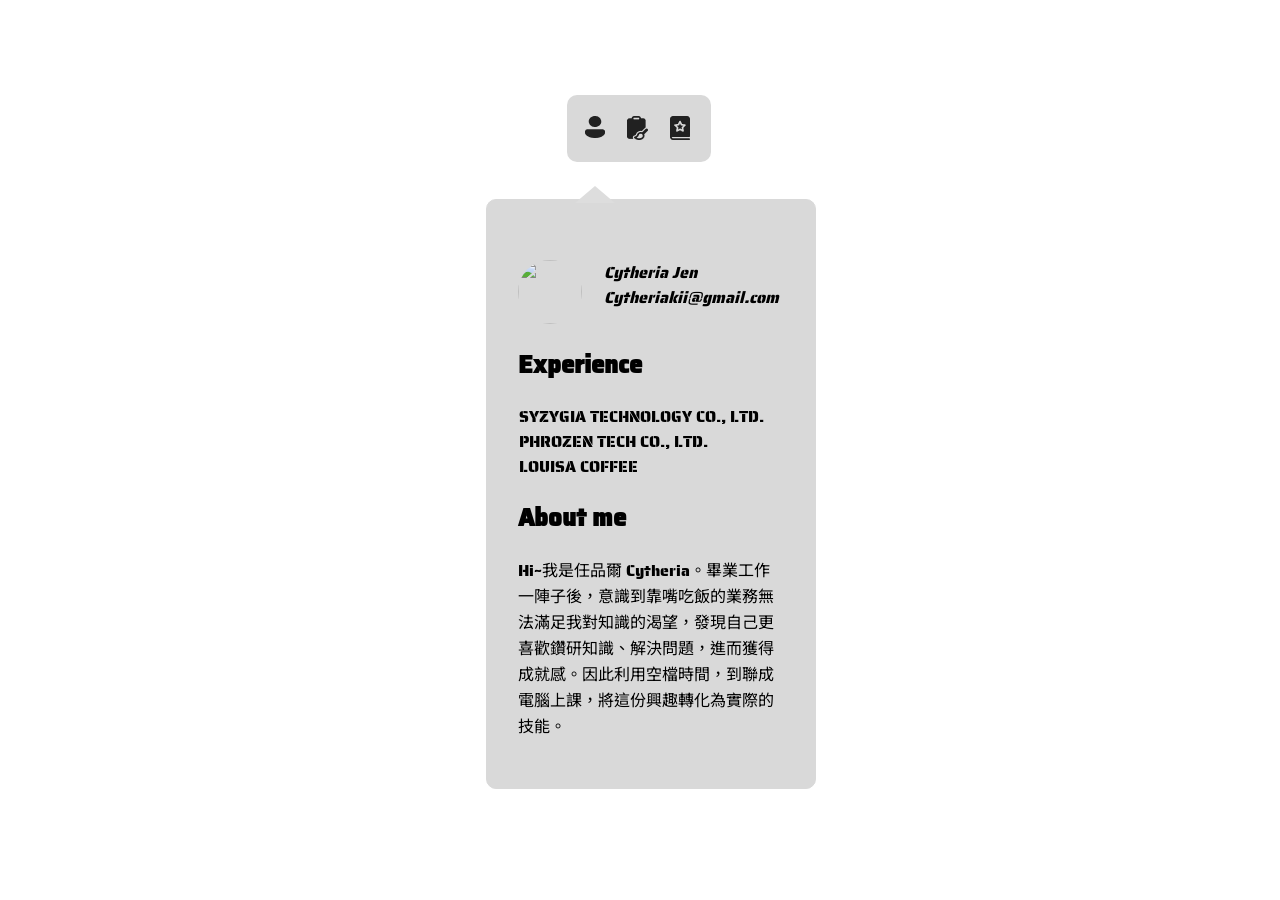
==== resume/profile.html @ a39e2670 "Phone style" ====
<!DOCTYPE html>
<html lang="en">
    <head>
        <meta charset="UTF-8">
        <title>Profile</title>
        <link rel="stylesheet" href="style.css">
        <link rel="stylesheet" href="../css/normalize.css">
    </head>
    <body>
        <main>
           <section>
               <header>
                   <div class="icons">
                       <a href="index.html"><img src="img/profile.png" alt=""></a>
                        <a href="project.html"><img src="img/project.png" alt=""></a>
                        <a href="ps-ai.html"><img src="img/ps%20ai.png" alt=""></a>
                   </div>
               </header>
               <article>
                   <address>
                       <div class="name_email">
                           <img src="img/%E4%BB%BB%E5%93%81%E7%88%BE_%E5%85%A9%E5%90%8B%E5%8D%8A%E8%BA%AB%E8%AD%89%E4%BB%B6%E7%85%A7%E9%9B%BB%E5%AD%90%E6%AA%94_%E5%A4%A7%E7%A0%94%E5%89%B5%E6%84%8F.jpg" width="64" alt="">
                           <ul>
                               <li>Cytheria Jen</li>
                               <li>Cytheriakii@gmail.com</li>
                           </ul>
                       </div>
                   </address>
                   <h2>Experience</h2>
                   <ul class="work_list">
                        <li>SYZYGIA TECHNOLOGY CO., LTD.</li>
                        <li>PHROZEN TECH CO., LTD.</li>
                        <li>LOUISA COFFEE</li>
                   </ul>
                   <h2>About me</h2>
                   <aside>Hi~我是任品爾 Cytheria。畢業工作一陣子後，意識到靠嘴吃飯的業務無法滿足我對知識的渴望，發現自己更喜歡鑽研知識、解決問題，進而獲得成就感。因此利用空檔時間，到聯成電腦上課，將這份興趣轉化為實際的技能。
                   </aside>
               </article>
            </section>
        </main>
    </body>
</html>
---- resume/style.css ----
@import url('https://fonts.googleapis.com/css2?family=Saira+Stencil+One&display=swap');
@import url('https://fonts.googleapis.com/css2?family=Noto+Sans+HK:wght@700&display=swap');

    /*
    font-family: "Pixelify Sans", sans-serif;
    font-optical-sizing: auto;
    font-weight: 600;
    font-style: normal;
    */
    
    /*
    font-family: "VT323", monospace;
    font-weight: 400;
    font-style: normal;
    */


body{
    font-family: "Saira Stencil One", "Noto Sans HK", sans-serif;
    font-weight: 400;
    font-style: normal;
}

main{
    max-width: 390px;
    height: 844px;
    margin: 0 auto;
}

section{
    max-width: 308px;
    height: 672px;
    padding-top: 87px;
}

section h1{
    margin-left: 100px;
    line-height: 50px;
    letter-spacing: 5%;
}

h1, h4{
    font-size: 35px;
    line-height: 50px;
    
}

.content p{
    margin-left: 220px;
    font-style: 20px;
    letter-spacing: 5%;
}

.buttons{
    margin-left: 75px;
    margin-bottom: 87px;
}

.buttons a{
    width: 110px;
    height: 66px;
    margin: 0 auto;
    display: block;
    /*flex-direction: column;*/
    text-align: center;
    margin-top: 46px;
    margin-bottom: 20px;
    font-size: 25px;
    color: #000000;
    text-decoration: none;
    padding: 8px 50px;
    border-radius: 10px;
    background-color: #e7e7e7;
    line-height: 250%;
}

header, article, .web-practise, .poster{
    background-color: #D9D9D9;
}

header{
    width: 144px;
    height: 67px;
    margin-left: 122px;
    border-radius: 10px;
}

.icons{
    padding-top: 21px;
    padding-left: 18px;
    display: flex;
    gap: 22px;
}

article, .web-practise, .poster{
    width: 308px;
    height: 568px;
    margin-left: 41px;
    margin-top: 37px;
    border-radius: 10px;
    position: relative; 
    padding: 10px;
    border: 1px solid #D9D9D9;
}

.poster img{
    margin-right: 5px;
}

article::after{
    content:'';
    position:absolute;
    bottom:100%;
    left:88px;
    border-width:20px;
    border-style:solid;
    border-color:transparent;
    margin-bottom:-3px;
    border-bottom-width:17px;
    border-bottom-color:currentColor;color:#dddddd;
}

.web-practise::after{
    content:'';
    position:absolute;
    bottom:100%;
    left:131px;
    border-width:20px;
    border-style:solid;
    border-color:transparent;
    margin-bottom:-3px;
    border-bottom-width:17px;
    border-bottom-color:currentColor;color:#dddddd;
}


.poster::after{
    content:'';
    position:absolute;
    bottom:100%;
    left:173px;
    border-width:20px;
    border-style:solid;
    border-color:transparent;
    margin-bottom:-3px;
    border-bottom-width:17px;
    border-bottom-color:currentColor;
    color:#dddddd;
}

h5{
    padding-left: 26px;
}

.name_email{
    display: flex;
}


.name_email img{
    width: 64px;
    height: 64px;
    border-radius: 50px;
    margin-top: 50px;
    margin-left: 21px;
}

.name_email ul{
    margin-top: 50px;
    margin-right: 39px;
    list-style: none;
}

ul, li {
    margin-left: 11px;
    padding-left: 0;
}

h2{
    margin-left: 21px;
}

.work_list{
    list-style: none;
}

aside{
    margin-left: 21px;
    margin-right: 21px;
}

.web-practise ul{
    margin-top: 50px;
    line-height: 200%;
    list-style: none;
}

.web-practise ul a{
    color: #000000;
}












/*
nav {
    padding: 30px 15px;
    text-align: right;
    background-color: #22222227;
}
nav a {
    margin-left: 15px;
    text-decoration: none;
    color: black;
}

section {
    box-sizing: border-box;
    padding: 30px 250px;
    justify-content: center;
    
}

h1 {
    text-align: center;
    
}

p {
    display: block;
    margin: 0 auto;
}

ul {
    margin-left: 3%;
}

p, h2, form{
    margin-left: 5%
}*/
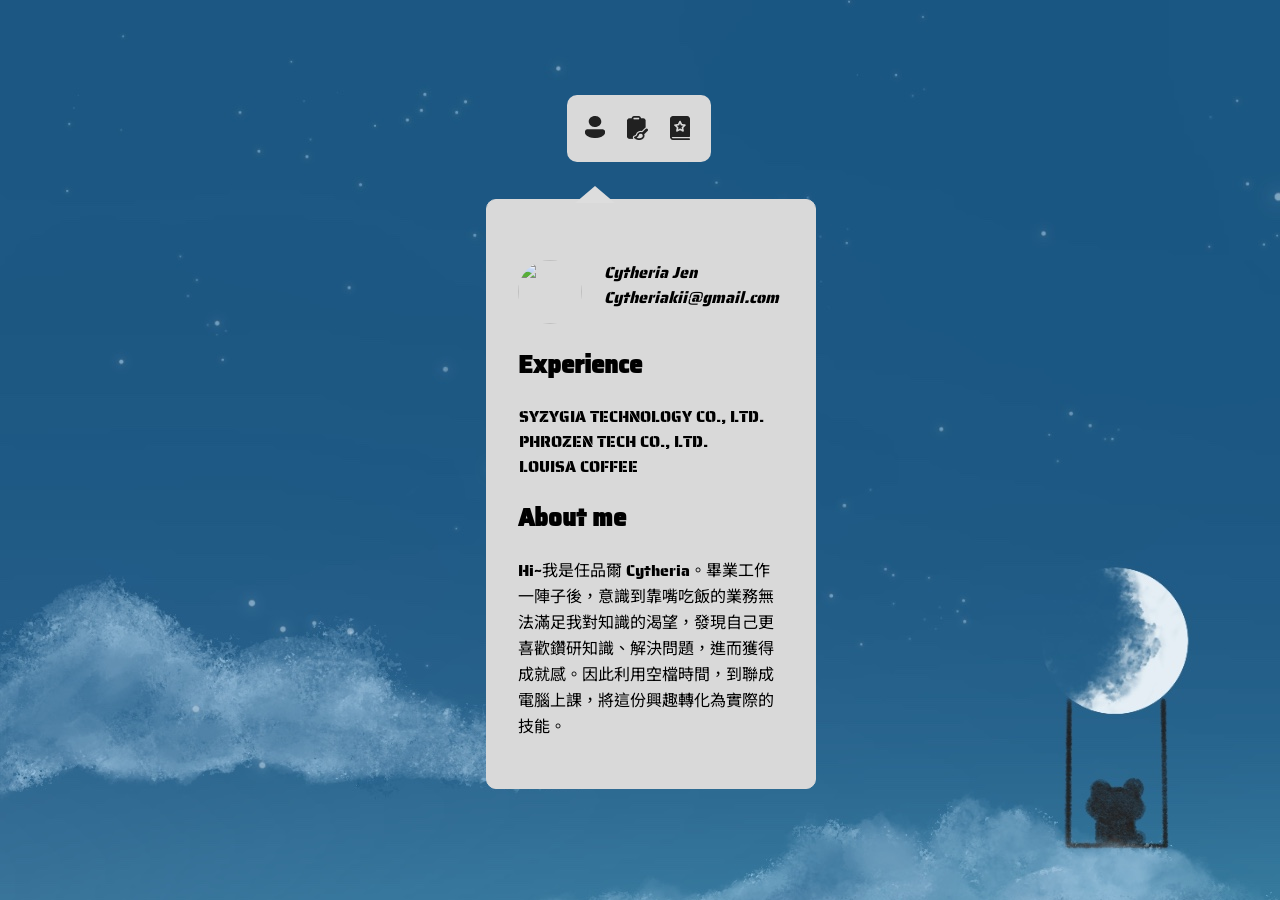
==== commit 9fbe7074: "Add files via upload" ====
--- a/resume/profile.html
+++ b/resume/profile.html
@@ -3,6 +3,7 @@
     <head>
         <meta charset="UTF-8">
         <title>Profile</title>
+        <meta name="viewport" content="width=device-width"/>
         <link rel="stylesheet" href="style.css">
         <link rel="stylesheet" href="../css/normalize.css">
     </head>
@@ -13,13 +14,13 @@
                    <div class="icons">
                        <a href="index.html"><img src="img/profile.png" alt=""></a>
                         <a href="project.html"><img src="img/project.png" alt=""></a>
-                        <a href="ps-ai.html"><img src="img/ps%20ai.png" alt=""></a>
+                        <a href="ps-ai.html"><img src="img/psai.png" alt=""></a>
                    </div>
                </header>
                <article>
                    <address>
                        <div class="name_email">
-                           <img src="img/%E4%BB%BB%E5%93%81%E7%88%BE_%E5%85%A9%E5%90%8B%E5%8D%8A%E8%BA%AB%E8%AD%89%E4%BB%B6%E7%85%A7%E9%9B%BB%E5%AD%90%E6%AA%94_%E5%A4%A7%E7%A0%94%E5%89%B5%E6%84%8F.jpg" width="64" alt="">
+                           <img src="img/photo.jpg" width="64" alt="">
                            <ul>
                                <li>Cytheria Jen</li>
                                <li>Cytheriakii@gmail.com</li>
--- a/resume/style.css
+++ b/resume/style.css
@@ -19,6 +19,7 @@
     font-family: "Saira Stencil One", "Noto Sans HK", sans-serif;
     font-weight: 400;
     font-style: normal;
+    background-image: url(draw/3.jpg);
 }
 
 main{
@@ -38,6 +39,7 @@
     line-height: 50px;
     letter-spacing: 5%;
 }
+
 
 h1, h4{
     font-size: 35px;
@@ -148,9 +150,6 @@
     color:#dddddd;
 }
 
-h5{
-    padding-left: 26px;
-}
 
 .name_email{
     display: flex;
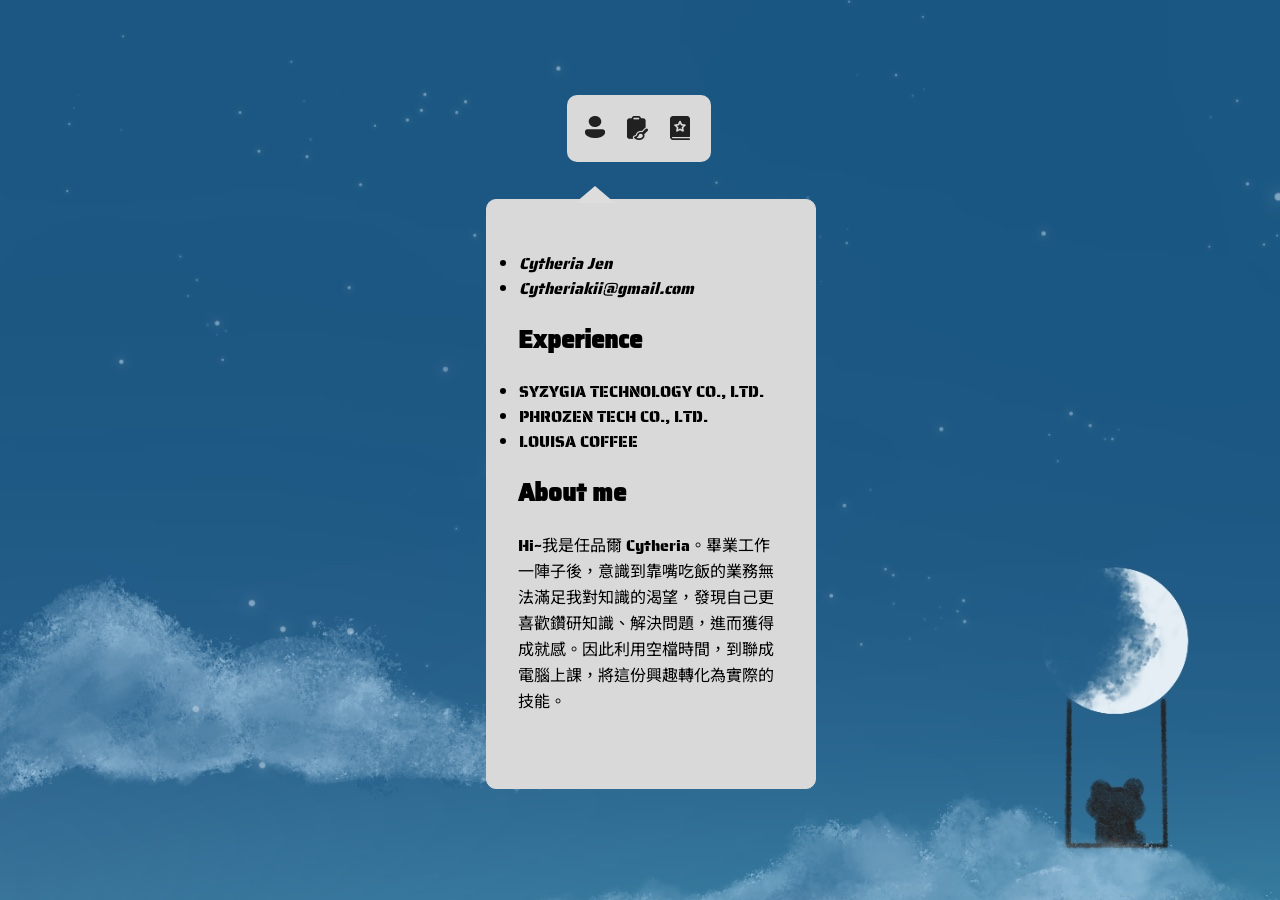
==== commit 80afbfed: "Update profile.html" ====
--- a/resume/profile.html
+++ b/resume/profile.html
@@ -19,7 +19,7 @@
                </header>
                <article>
                    <address>
-                       <div class="name_email">
+                       <div class="name-email">
                            <img src="img/photo.jpg" width="64" alt="">
                            <ul>
                                <li>Cytheria Jen</li>
@@ -28,7 +28,7 @@
                        </div>
                    </address>
                    <h2>Experience</h2>
-                   <ul class="work_list">
+                   <ul class="work-list">
                         <li>SYZYGIA TECHNOLOGY CO., LTD.</li>
                         <li>PHROZEN TECH CO., LTD.</li>
                         <li>LOUISA COFFEE</li>
@@ -40,4 +40,4 @@
             </section>
         </main>
     </body>
-</html>+</html>
